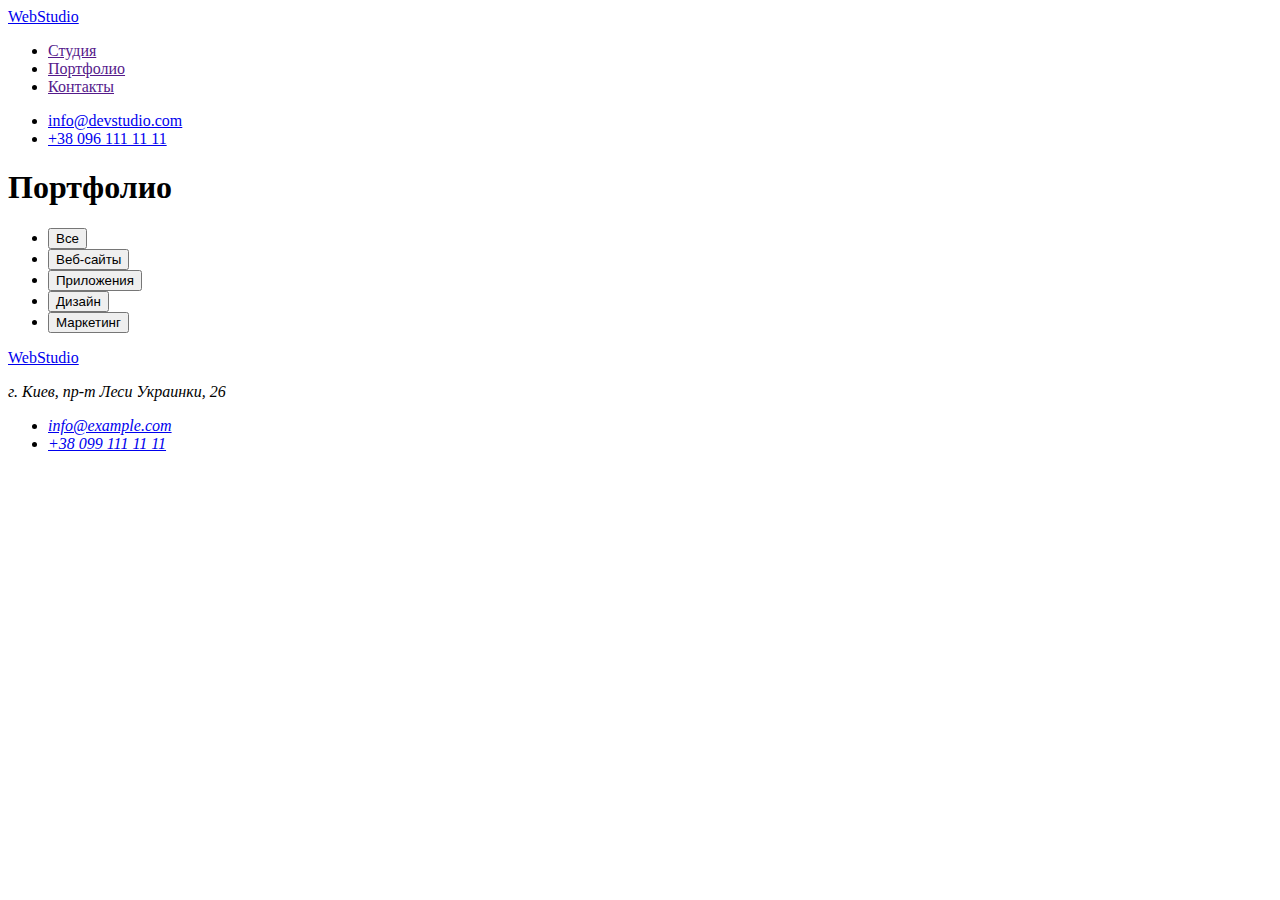
==== portfolio.html @ a0b3fe17 "Create portfolio" ====
<!DOCTYPE html>
<html lang="en">
<head>
    <meta charset="UTF-8">
    <meta http-equiv="X-UA-Compatible" content="IE=edge">
    <meta name="viewport" content="width=device-width, initial-scale=1.0">
    <title>WebStudio</title>
</head>
<body>
      <!--  Шапка -->
    <header>
        <nav>
            <a href="./index.html">WebStudio</a>
            
            <ul>
                <li><a href="">Студия</a></li>
                <li><a href="">Портфолио</a></li>
                <li><a href="">Контакты</a></li>
            </ul>
        </nav>

        <ul>
            <li>
                <a href="mailto:info@devstudio.com">info@devstudio.com</a>
            </li>
            <li>
                <a href="tel:+380961111111">+38 096 111 11 11</a>
            </li>
        </ul>
        
    </header>

    <!-- Основной контент -->
    <main>
        <!-- Скрытый заголовок -->
        <h1>Портфолио</h1>
        <ul>
            <li><button type="button">Все</button></li>
            <li><button type="button">Веб-сайты</button></li>
            <li><button type="button">Приложения</button></li>
            <li><button type="button">Дизайн</button></li>
            <li><button type="button">Маркетинг</button></li>
        </ul>
        
    </main>
    
    <!-- Подвал -->
    <footer>
        <a href="#">WebStudio</a>
        <address>
            <p>г. Киев, пр-т Леси Украинки, 26 </p>
            <ul>
                <li><a href="mailto:info@example.com">info@example.com</a></li>
                <li><a href="tel:+380991111111">+38 099 111 11 11</a></li>
            </ul>
        </address>
    </footer>
</body>
</html>
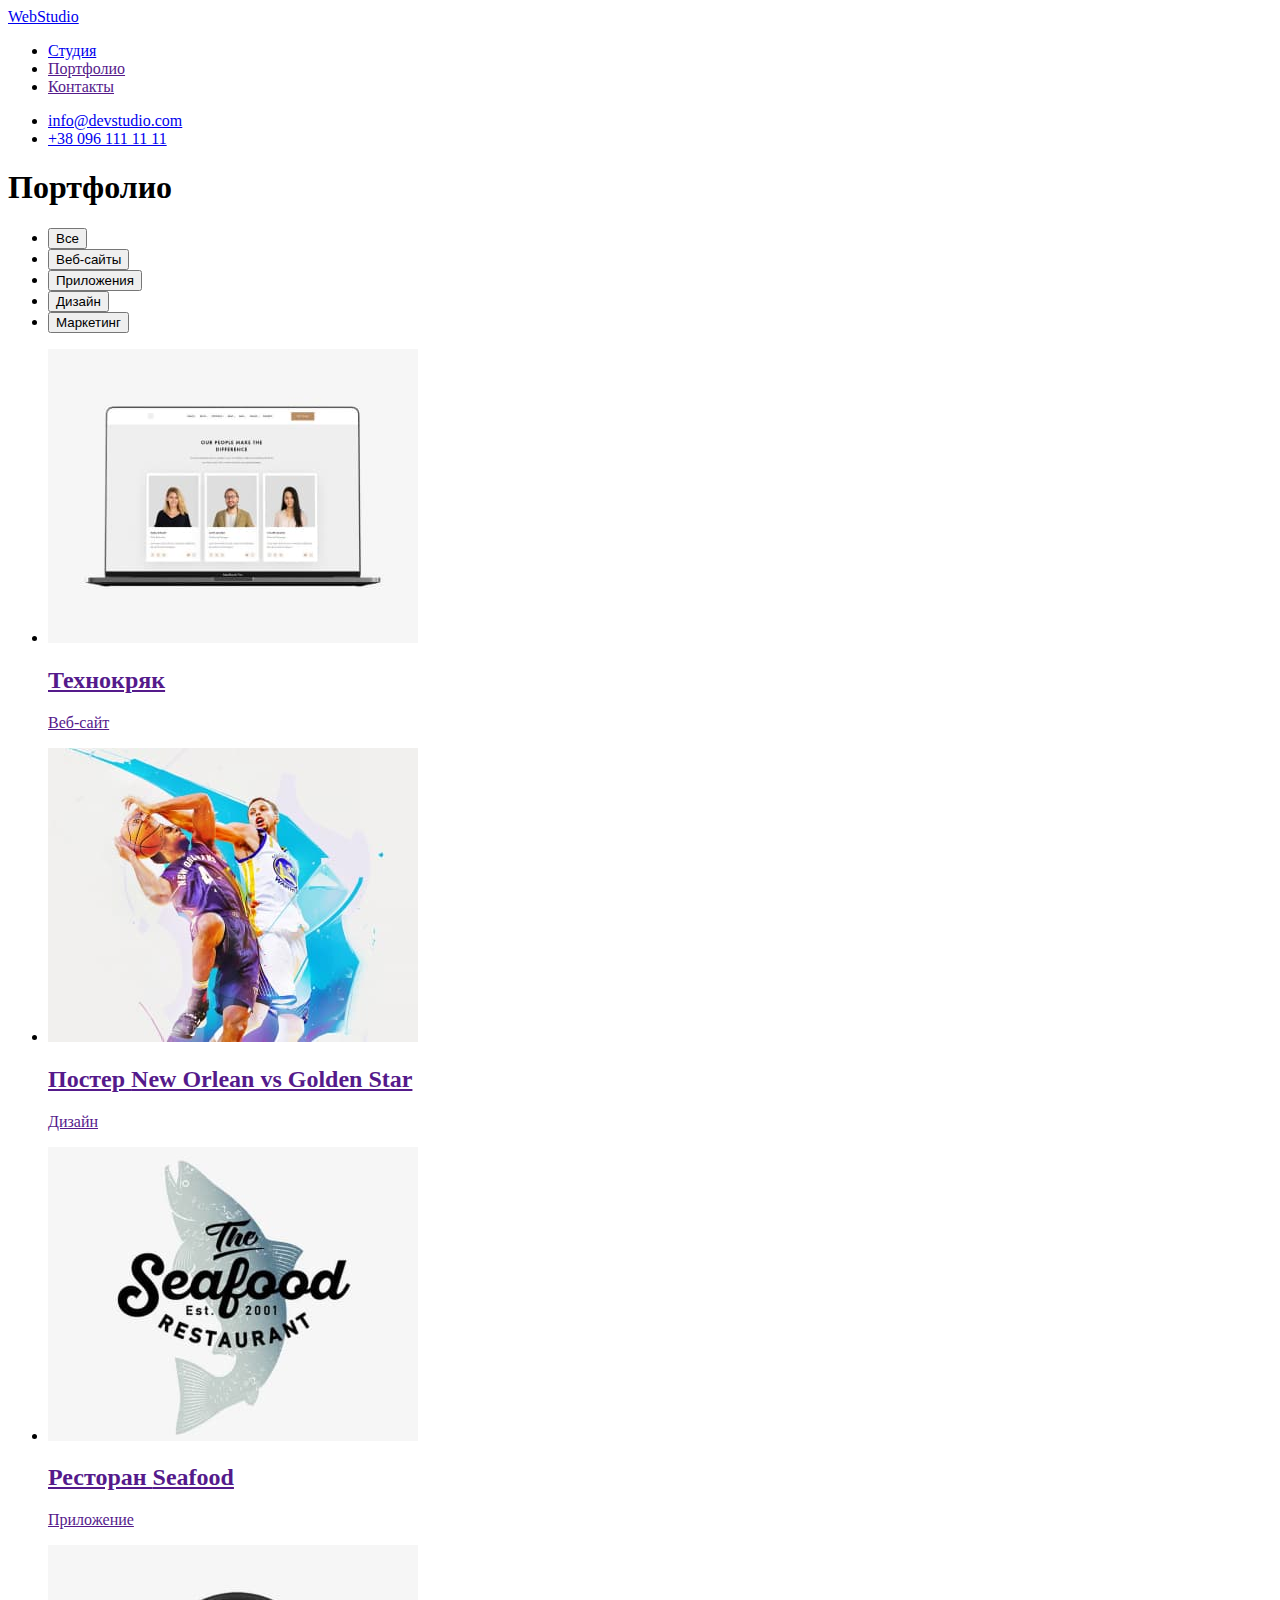
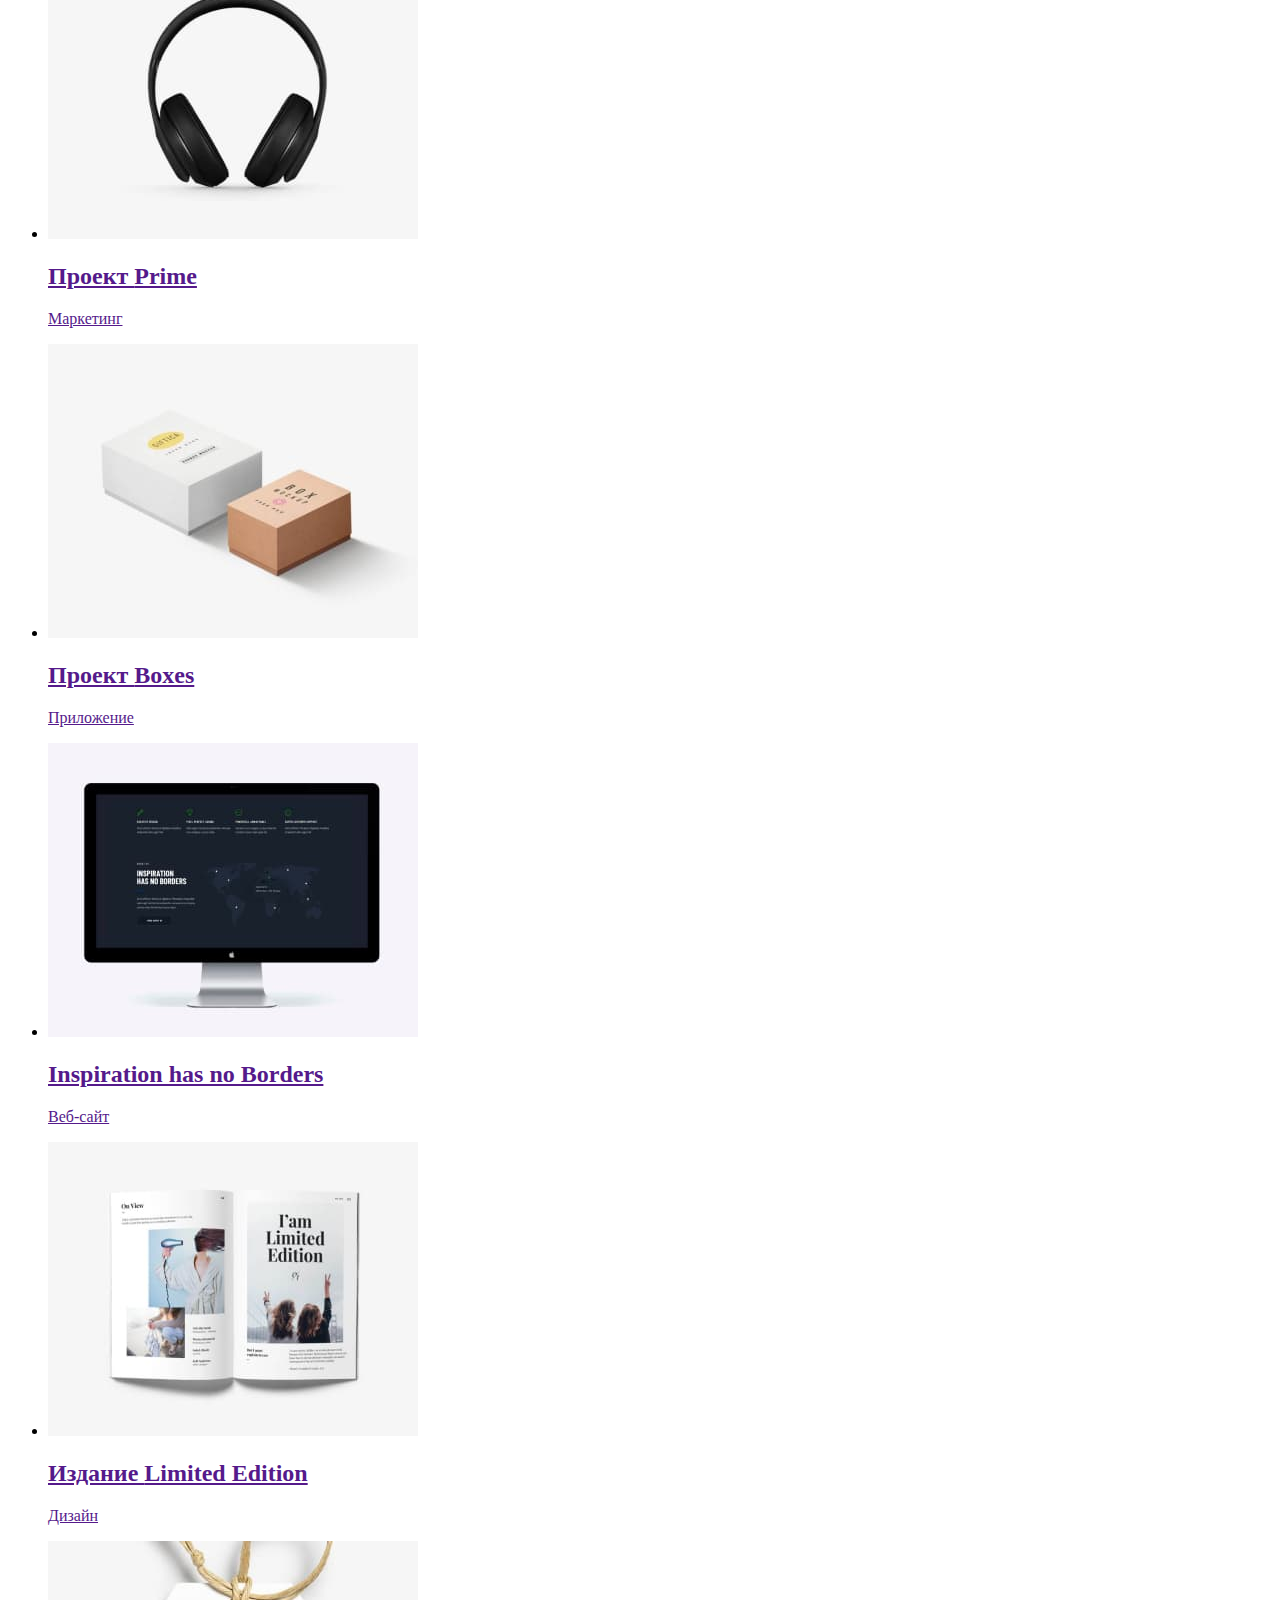
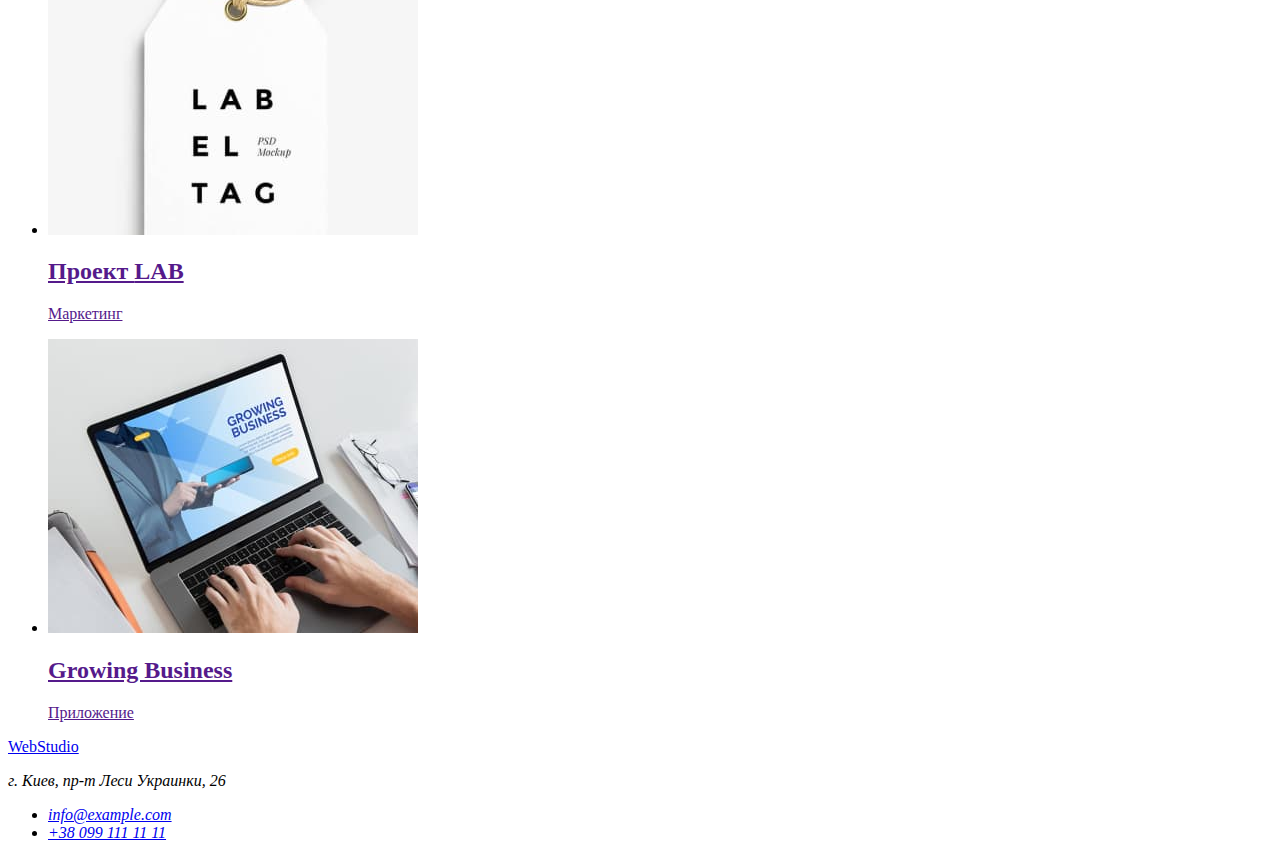
==== commit 0b12c941: "update portfolio" ====
--- a/portfolio.html
+++ b/portfolio.html
@@ -1,59 +1,146 @@
 <!DOCTYPE html>
-<html lang="en">
-<head>
-    <meta charset="UTF-8">
-    <meta http-equiv="X-UA-Compatible" content="IE=edge">
-    <meta name="viewport" content="width=device-width, initial-scale=1.0">
+<html lang="ru">
+  <head>
+    <meta charset="UTF-8" />
+    <meta http-equiv="X-UA-Compatible" content="IE=edge" />
+    <meta name="viewport" content="width=device-width, initial-scale=1.0" />
     <title>WebStudio</title>
-</head>
-<body>
-      <!--  Шапка -->
+  </head>
+  <body>
+    <!--  Шапка -->
     <header>
-        <nav>
-            <a href="./index.html">WebStudio</a>
-            
-            <ul>
-                <li><a href="">Студия</a></li>
-                <li><a href="">Портфолио</a></li>
-                <li><a href="">Контакты</a></li>
-            </ul>
-        </nav>
+      <nav>
+        <a href="./index.html">WebStudio</a>
 
         <ul>
-            <li>
-                <a href="mailto:info@devstudio.com">info@devstudio.com</a>
-            </li>
-            <li>
-                <a href="tel:+380961111111">+38 096 111 11 11</a>
-            </li>
+          <li><a href="./index.html">Студия</a></li>
+          <li><a href="">Портфолио</a></li>
+          <li><a href="">Контакты</a></li>
         </ul>
-        
+      </nav>
+
+      <ul>
+        <li>
+          <a href="mailto:info@devstudio.com">info@devstudio.com</a>
+        </li>
+        <li>
+          <a href="tel:+380961111111">+38 096 111 11 11</a>
+        </li>
+      </ul>
     </header>
 
     <!-- Основной контент -->
     <main>
-        <!-- Скрытый заголовок -->
-        <h1>Портфолио</h1>
-        <ul>
-            <li><button type="button">Все</button></li>
-            <li><button type="button">Веб-сайты</button></li>
-            <li><button type="button">Приложения</button></li>
-            <li><button type="button">Дизайн</button></li>
-            <li><button type="button">Маркетинг</button></li>
-        </ul>
-        
+      <!-- Скрытый заголовок -->
+      <h1>Портфолио</h1>
+      <ul>
+        <li><button type="button">Все</button></li>
+        <li><button type="button">Веб-сайты</button></li>
+        <li><button type="button">Приложения</button></li>
+        <li><button type="button">Дизайн</button></li>
+        <li><button type="button">Маркетинг</button></li>
+      </ul>
+      <ul>
+        <li>
+          <a href="">
+            <img
+              src="./images/technokrjak.jpg"
+              alt="Монитор ноутбука"
+              width="370"
+            />
+            <h2>Технокряк</h2>
+            <p>Веб-сайт</p>
+          </a>
+        </li>
+        <li>
+          <a href="">
+            <img
+              src="./images/poster.jpg"
+              alt="Два баскетболиста"
+              width="370"
+            />
+            <h2>Постер <span lang="en">New Orlean vs Golden Star</span></h2>
+            <p>Дизайн</p>
+          </a>
+        </li>
+        <li>
+          <a href="">
+            <img
+              src="./images/seafood.jpg"
+              alt="Надпись Зе СиФуд"
+              width="370"
+            />
+            <h2>Ресторан <span lang="en">Seafood</span></h2>
+            <p>Приложение</p>
+          </a>
+        </li>
+        <li>
+          <a href="">
+            <img src="./images/prime.jpg" alt="Наушники" width="370" />
+            <h2>Проект <span lang="en">Prime</span></h2>
+            <p>Маркетинг</p>
+          </a>
+        </li>
+        <li>
+          <a href="">
+            <img src="./images/boxes.jpg" alt="Две коробки" width="370" />
+            <h2>Проект <span lang="en">Boxes</span></h2>
+            <p>Приложение</p>
+          </a>
+        </li>
+        <li>
+          <a href="">
+            <img
+              src="./images/inspiration.jpg"
+              alt="Монитор компьютера"
+              width="370"
+            />
+            <h2 lang="en">Inspiration has no Borders</h2>
+            <p>Веб-сайт</p>
+          </a>
+        </li>
+        <li>
+          <a href="">
+            <img
+              src="./images/limited.jpg"
+              alt="Страницы журнала"
+              width="370"
+            />
+            <h2>Издание <span lang="en">Limited Edition</span></h2>
+            <p>Дизайн</p>
+          </a>
+        </li>
+        <li>
+          <a href="">
+            <img src="./images/project-lab.jpg" alt="Этикетка" width="370" />
+            <h2>Проект <span lang="en">LAB</span></h2>
+            <p>Маркетинг</p>
+          </a>
+        </li>
+        <li>
+          <a href="">
+            <img
+              src="./images/growing.jpg"
+              alt="Руки на клавиатуре ноутбука"
+              width="370"
+            />
+            <h2 lang="en">Growing Business</h2>
+            <p>Приложение</p>
+          </a>
+        </li>
+      </ul>
     </main>
-    
+
     <!-- Подвал -->
     <footer>
-        <a href="#">WebStudio</a>
-        <address>
-            <p>г. Киев, пр-т Леси Украинки, 26 </p>
-            <ul>
-                <li><a href="mailto:info@example.com">info@example.com</a></li>
-                <li><a href="tel:+380991111111">+38 099 111 11 11</a></li>
-            </ul>
-        </address>
+      <a href="#">WebStudio</a>
+      <address>
+        <p>г. Киев, пр-т Леси Украинки, 26</p>
+        <ul>
+          <li><a href="mailto:info@example.com">info@example.com</a></li>
+          <li><a href="tel:+380991111111">+38 099 111 11 11</a></li>
+        </ul>
+      </address>
     </footer>
-</body>
-</html>+  </body>
+</html>
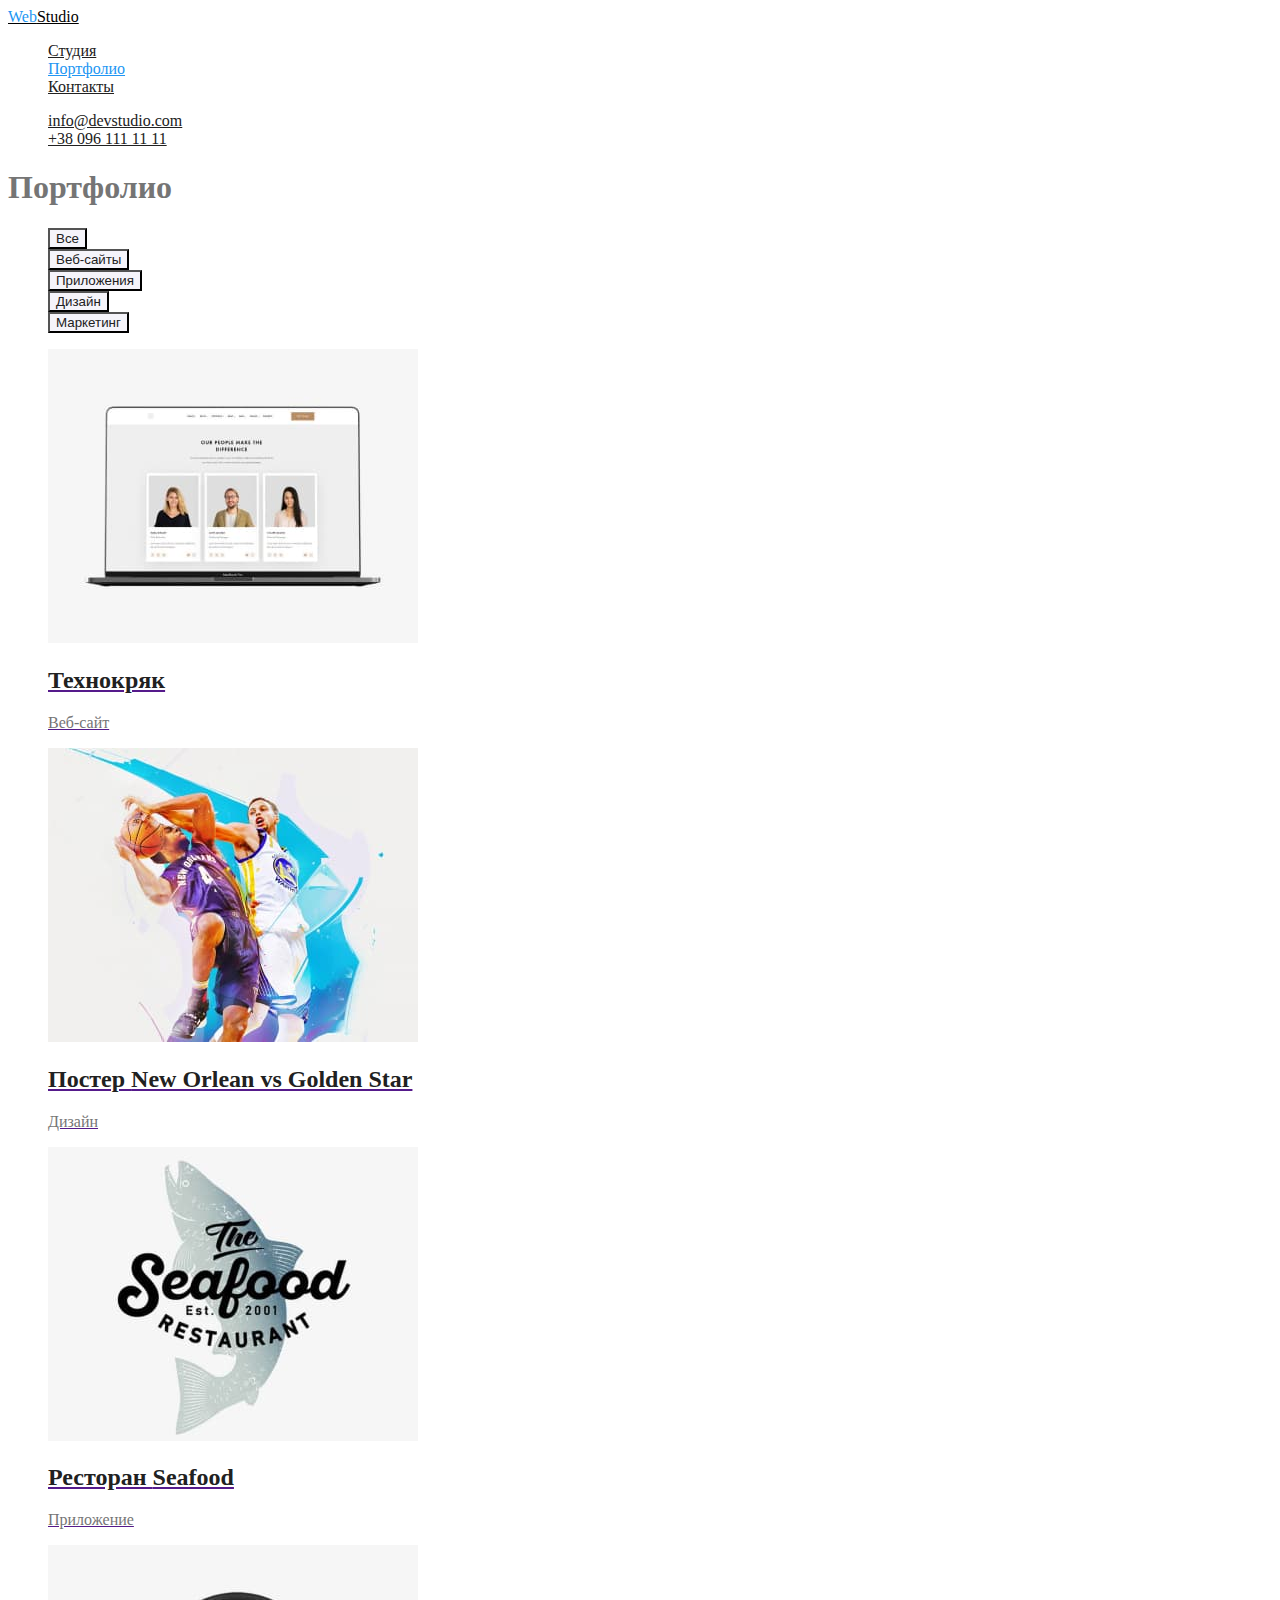
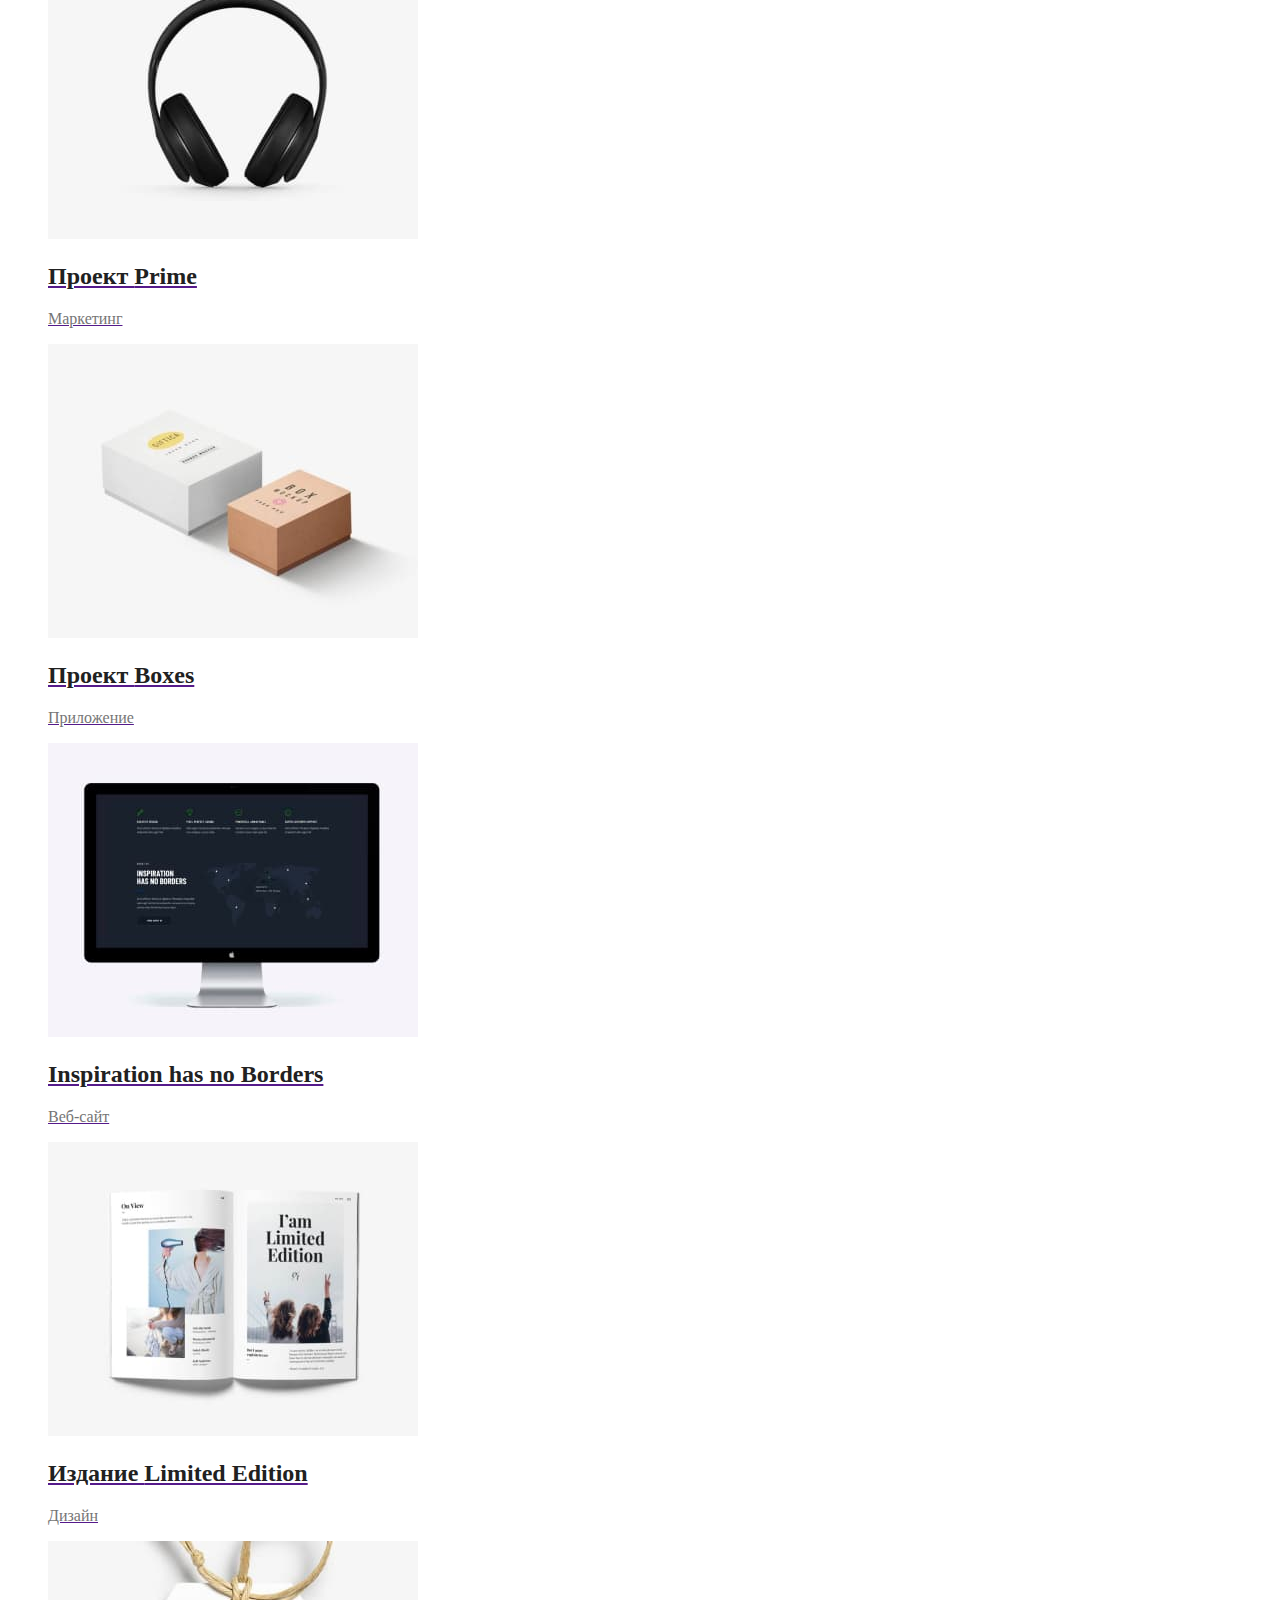
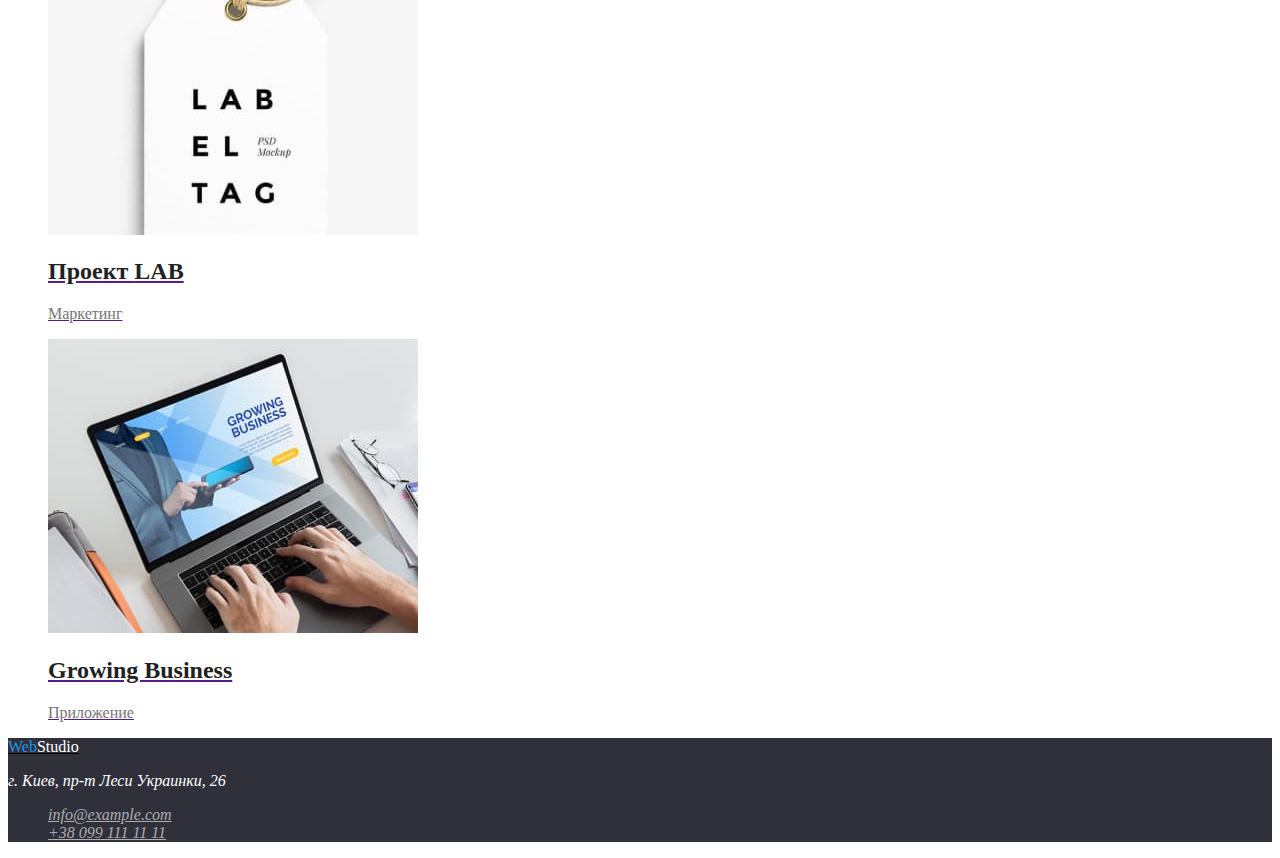
==== commit 7ef096c7: "add classes for css" ====
--- a/portfolio.html
+++ b/portfolio.html
@@ -5,26 +5,29 @@
     <meta http-equiv="X-UA-Compatible" content="IE=edge" />
     <meta name="viewport" content="width=device-width, initial-scale=1.0" />
     <title>WebStudio</title>
+    <link rel="stylesheet" href="./css/styles.css" />
   </head>
   <body>
     <!--  Шапка -->
     <header>
       <nav>
-        <a href="./index.html">WebStudio</a>
+        <a href="./index.html" class="logo"><span class="logo-accent">Web</span>Studio</a>
 
-        <ul>
-          <li><a href="./index.html">Студия</a></li>
-          <li><a href="">Портфолио</a></li>
-          <li><a href="">Контакты</a></li>
+        <ul class="list site-nav">
+          <li><a href="./index.html" class="link">Студия</a></li>
+          <li>
+            <a href="" class="link current">Портфолио</a>
+          </li>
+          <li><a href="" class="link">Контакты</a></li>
         </ul>
       </nav>
 
-      <ul>
+      <ul class="list auth-nav">
         <li>
-          <a href="mailto:info@devstudio.com">info@devstudio.com</a>
+          <a href="mailto:info@devstudio.com" class="link">info@devstudio.com</a>
         </li>
         <li>
-          <a href="tel:+380961111111">+38 096 111 11 11</a>
+          <a href="tel:+380961111111" class="link">+38 096 111 11 11</a>
         </li>
       </ul>
     </header>
@@ -33,112 +36,90 @@
     <main>
       <!-- Скрытый заголовок -->
       <h1>Портфолио</h1>
-      <ul>
-        <li><button type="button">Все</button></li>
-        <li><button type="button">Веб-сайты</button></li>
-        <li><button type="button">Приложения</button></li>
-        <li><button type="button">Дизайн</button></li>
-        <li><button type="button">Маркетинг</button></li>
+      <ul class="list">
+        <li><button type="button" class="portfolio-button">Все</button></li>
+        <li><button type="button" class="portfolio-button">Веб-сайты</button></li>
+        <li><button type="button" class="portfolio-button">Приложения</button></li>
+        <li><button type="button" class="portfolio-button">Дизайн</button></li>
+        <li><button type="button" class="portfolio-button">Маркетинг</button></li>
       </ul>
-      <ul>
+      <ul class="list section">
         <li>
           <a href="">
-            <img
-              src="./images/technokrjak.jpg"
-              alt="Монитор ноутбука"
-              width="370"
-            />
-            <h2>Технокряк</h2>
-            <p>Веб-сайт</p>
+            <img src="./images/technokrjak.jpg" alt="Монитор ноутбука" width="370" />
+            <h2 class="section-title">Технокряк</h2>
+            <p class="portfolio-p">Веб-сайт</p>
           </a>
         </li>
         <li>
           <a href="">
-            <img
-              src="./images/poster.jpg"
-              alt="Два баскетболиста"
-              width="370"
-            />
-            <h2>Постер <span lang="en">New Orlean vs Golden Star</span></h2>
-            <p>Дизайн</p>
+            <img src="./images/poster.jpg" alt="Два баскетболиста" width="370" />
+            <h2 class="section-title">Постер <span lang="en">New Orlean vs Golden Star</span></h2>
+            <p class="portfolio-p">Дизайн</p>
           </a>
         </li>
         <li>
           <a href="">
-            <img
-              src="./images/seafood.jpg"
-              alt="Надпись Зе СиФуд"
-              width="370"
-            />
-            <h2>Ресторан <span lang="en">Seafood</span></h2>
-            <p>Приложение</p>
+            <img src="./images/seafood.jpg" alt="Надпись Зе СиФуд" width="370" />
+            <h2 class="section-title">Ресторан <span lang="en">Seafood</span></h2>
+            <p class="portfolio-p">Приложение</p>
           </a>
         </li>
         <li>
           <a href="">
             <img src="./images/prime.jpg" alt="Наушники" width="370" />
-            <h2>Проект <span lang="en">Prime</span></h2>
-            <p>Маркетинг</p>
+            <h2 class="section-title">Проект <span lang="en">Prime</span></h2>
+            <p class="portfolio-p">Маркетинг</p>
           </a>
         </li>
         <li>
           <a href="">
             <img src="./images/boxes.jpg" alt="Две коробки" width="370" />
-            <h2>Проект <span lang="en">Boxes</span></h2>
-            <p>Приложение</p>
+            <h2 class="section-title">Проект <span lang="en">Boxes</span></h2>
+            <p class="portfolio-p">Приложение</p>
           </a>
         </li>
         <li>
           <a href="">
-            <img
-              src="./images/inspiration.jpg"
-              alt="Монитор компьютера"
-              width="370"
-            />
-            <h2 lang="en">Inspiration has no Borders</h2>
-            <p>Веб-сайт</p>
+            <img src="./images/inspiration.jpg" alt="Монитор компьютера" width="370" />
+            <h2 lang="en" class="section-title">Inspiration has no Borders</h2>
+            <p class="portfolio-p">Веб-сайт</p>
           </a>
         </li>
         <li>
           <a href="">
-            <img
-              src="./images/limited.jpg"
-              alt="Страницы журнала"
-              width="370"
-            />
-            <h2>Издание <span lang="en">Limited Edition</span></h2>
-            <p>Дизайн</p>
+            <img src="./images/limited.jpg" alt="Страницы журнала" width="370" />
+            <h2 class="section-title">Издание <span lang="en">Limited Edition</span></h2>
+            <p class="portfolio-p">Дизайн</p>
           </a>
         </li>
         <li>
           <a href="">
             <img src="./images/project-lab.jpg" alt="Этикетка" width="370" />
-            <h2>Проект <span lang="en">LAB</span></h2>
-            <p>Маркетинг</p>
+            <h2 class="section-title">Проект <span lang="en">LAB</span></h2>
+            <p class="portfolio-p">Маркетинг</p>
           </a>
         </li>
         <li>
           <a href="">
-            <img
-              src="./images/growing.jpg"
-              alt="Руки на клавиатуре ноутбука"
-              width="370"
-            />
-            <h2 lang="en">Growing Business</h2>
-            <p>Приложение</p>
+            <img src="./images/growing.jpg" alt="Руки на клавиатуре ноутбука" width="370" />
+            <h2 lang="en" class="section-title">Growing Business</h2>
+            <p class="portfolio-p">Приложение</p>
           </a>
         </li>
       </ul>
     </main>
 
     <!-- Подвал -->
-    <footer>
-      <a href="#">WebStudio</a>
+    <footer class="bg-footer">
+      <a href="./index.html" class="logo"
+        ><span class="logo-accent">Web</span><span class="logo-footer">Studio</span></a
+      >
       <address>
-        <p>г. Киев, пр-т Леси Украинки, 26</p>
-        <ul>
-          <li><a href="mailto:info@example.com">info@example.com</a></li>
-          <li><a href="tel:+380991111111">+38 099 111 11 11</a></li>
+        <p class="footer-adress">г. Киев, пр-т Леси Украинки, 26</p>
+        <ul class="list">
+          <li><a href="mailto:info@example.com" class="footer-link">info@example.com</a></li>
+          <li><a href="tel:+380991111111" class="footer-link">+38 099 111 11 11</a></li>
         </ul>
       </address>
     </footer>
--- a/css/styles.css
+++ b/css/styles.css
@@ -0,0 +1,112 @@
+:root {
+  --primary-text-color: #757575;
+  --title-text-color: #212121;
+  --accent-color: #2196f3;
+}
+
+/* 
+цвет основного текста #757575 
+цвет заголовков и навигации #212121
+белый #FFFFFF
+
+акцент #2196F3
+
+основной бекграунд  #E5E5E5;
+шапка  #FFFFFF;
+дополнительный бекграунд #F5F4FA
+подвал #2F303A;
+контакты в подвале rgba(255, 255, 255, 0.6);
+*/
+
+body {
+  color: var(--primary-text-color);
+  background-color: #ffffff;
+}
+
+.list {
+  list-style: none;
+}
+
+/* Шапка */
+.logo {
+  color: #000000;
+}
+.logo-accent {
+  color: var(--accent-color);
+}
+
+.site-nav .link {
+  color: var(--title-text-color);
+}
+.site-nav .link:hover,
+.site-nav .link:focus {
+  color: var(--accent-color);
+}
+
+.auth-nav .link {
+  color: var(--title-text-color);
+}
+.auth-nav .link:hover,
+.auth-nav .link:focus {
+  color: var(--accent-color);
+}
+
+.site-nav .link.current {
+  color: var(--accent-color);
+}
+
+/* Герой */
+.hero-title {
+  color: #ffffff;
+}
+
+/*  Кнопка */
+.button {
+  background-color: var(--accent-color);
+  color: #ffffff;
+}
+.portfolio-button {
+  background-color: #F5F4FA;
+  color: var(--title-text-color);
+}
+.portfolio-button:hover,
+.portfolio-button:focus {
+  background-color: var(--accent-color);
+  color: #ffffff;
+}
+
+/* Секция */
+.section .section-title {
+  color: var(--title-text-color);
+}
+
+/* Преимущевства */
+.feature .title {
+  color: var(--title-text-color);
+}
+
+/* Команда */
+.command {
+  background-color: #F5F4FA;
+}
+.command .title {
+  color: var(--title-text-color)
+}
+
+/* Подвал */
+.logo-footer {
+  color: #ffffff;
+}
+.bg-footer {
+  background-color: #2F303A;
+}
+.footer-adress{
+  color: #ffffff;
+}
+.footer-link {
+  color: rgba(255, 255, 255, 0.6);
+}
+
+.portfolio-p {
+  color: var(--primary-text-color);
+}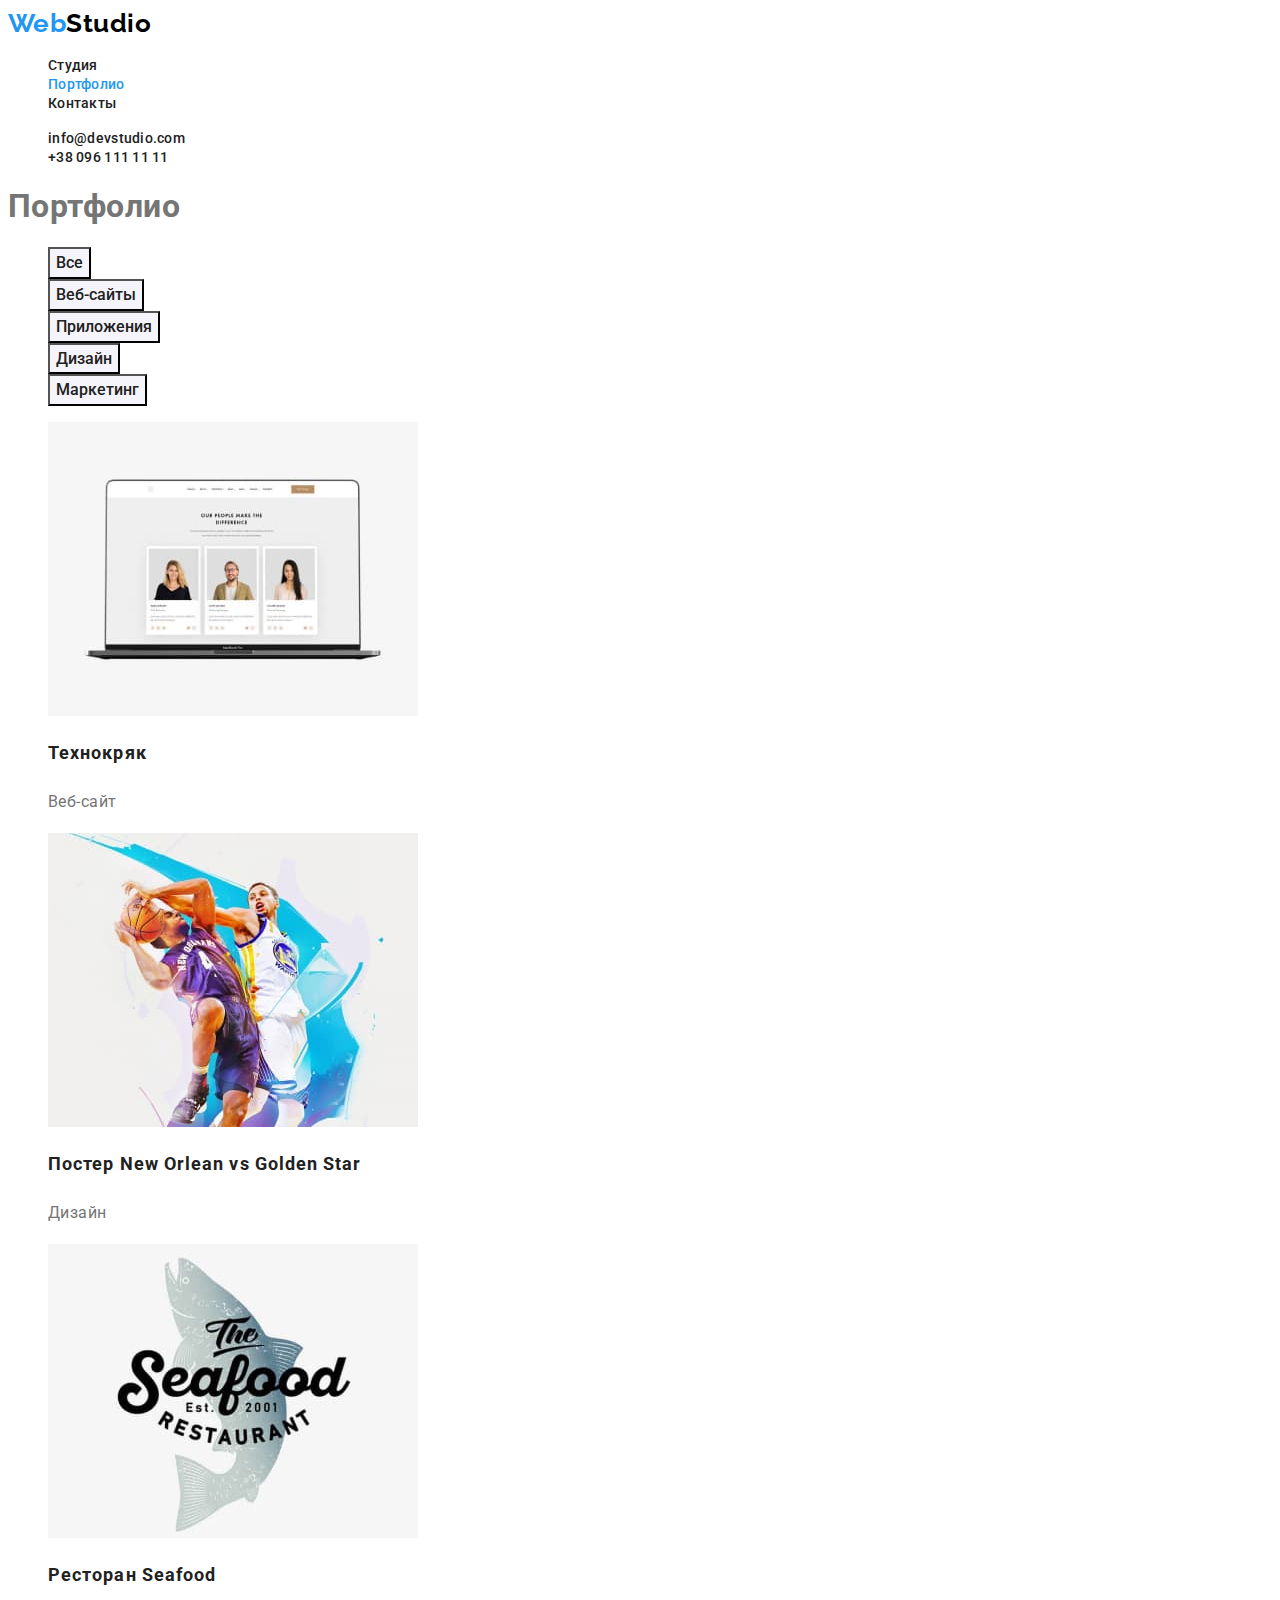
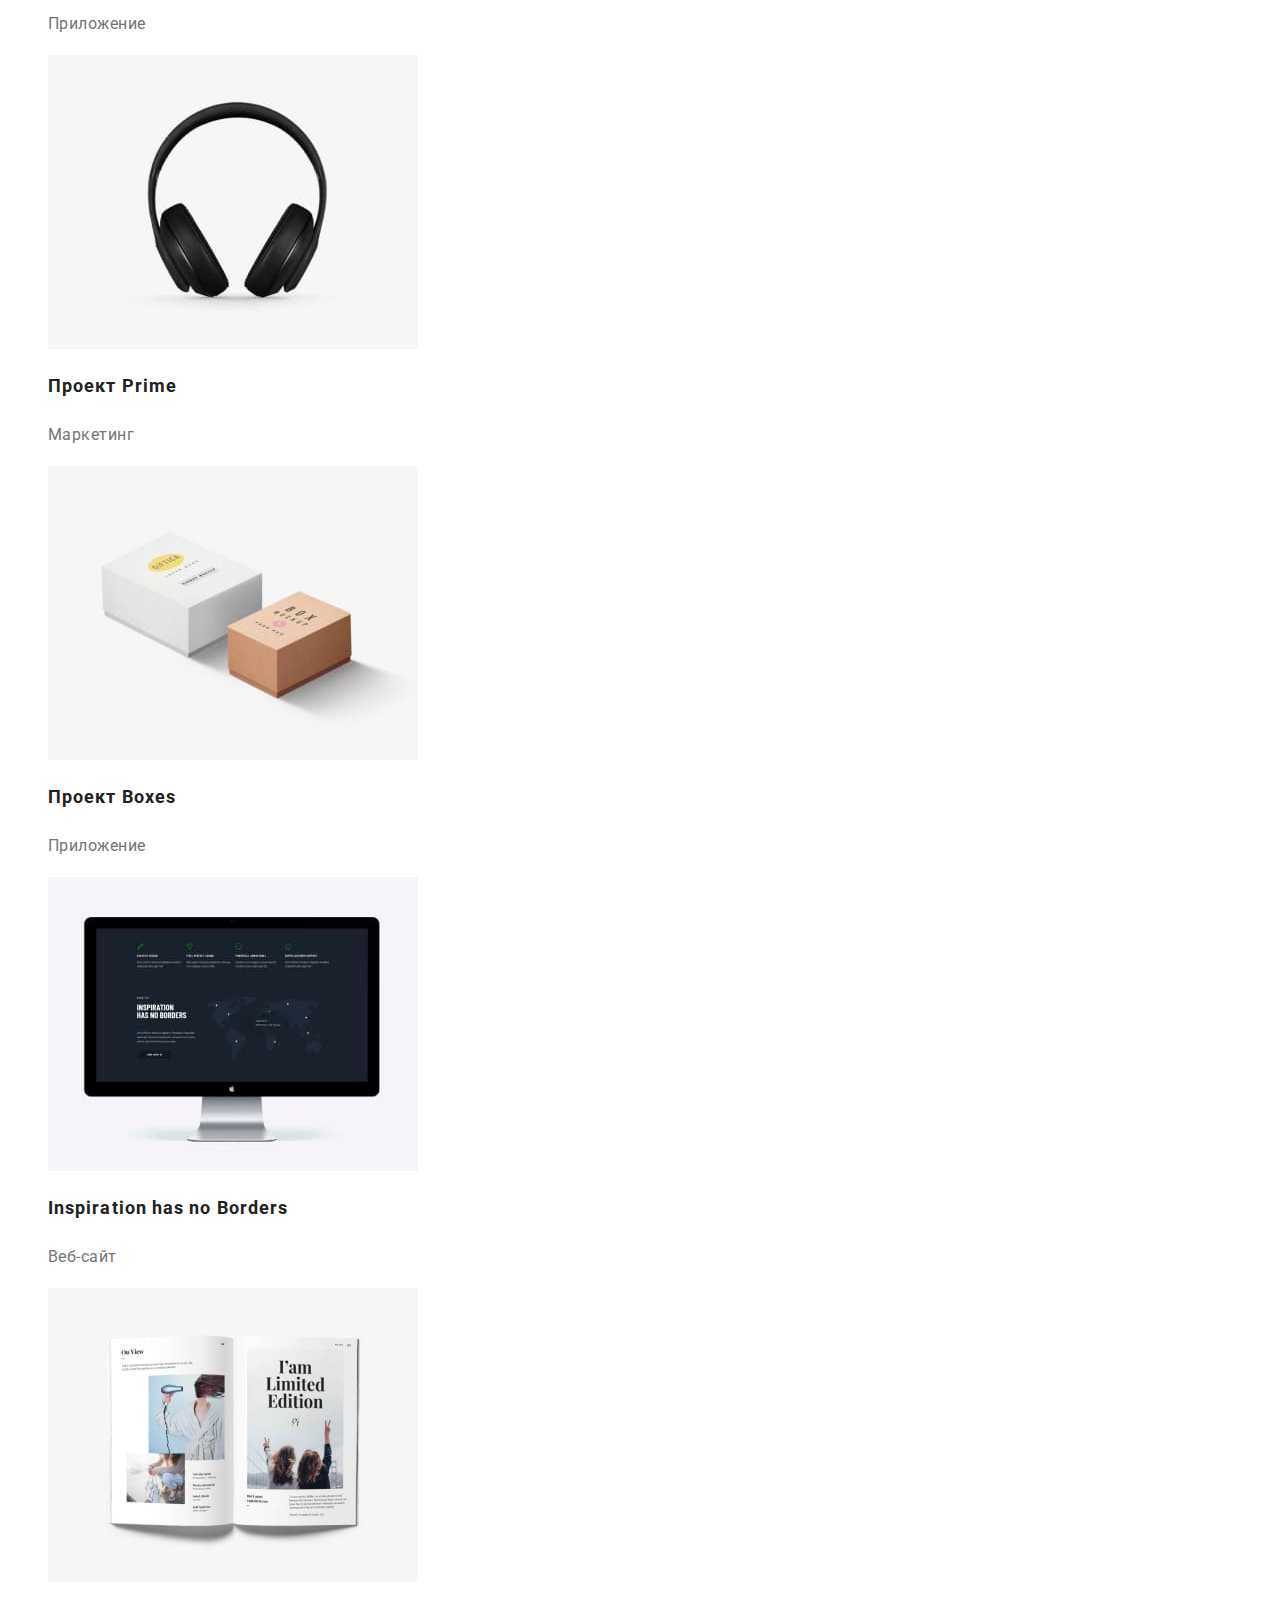
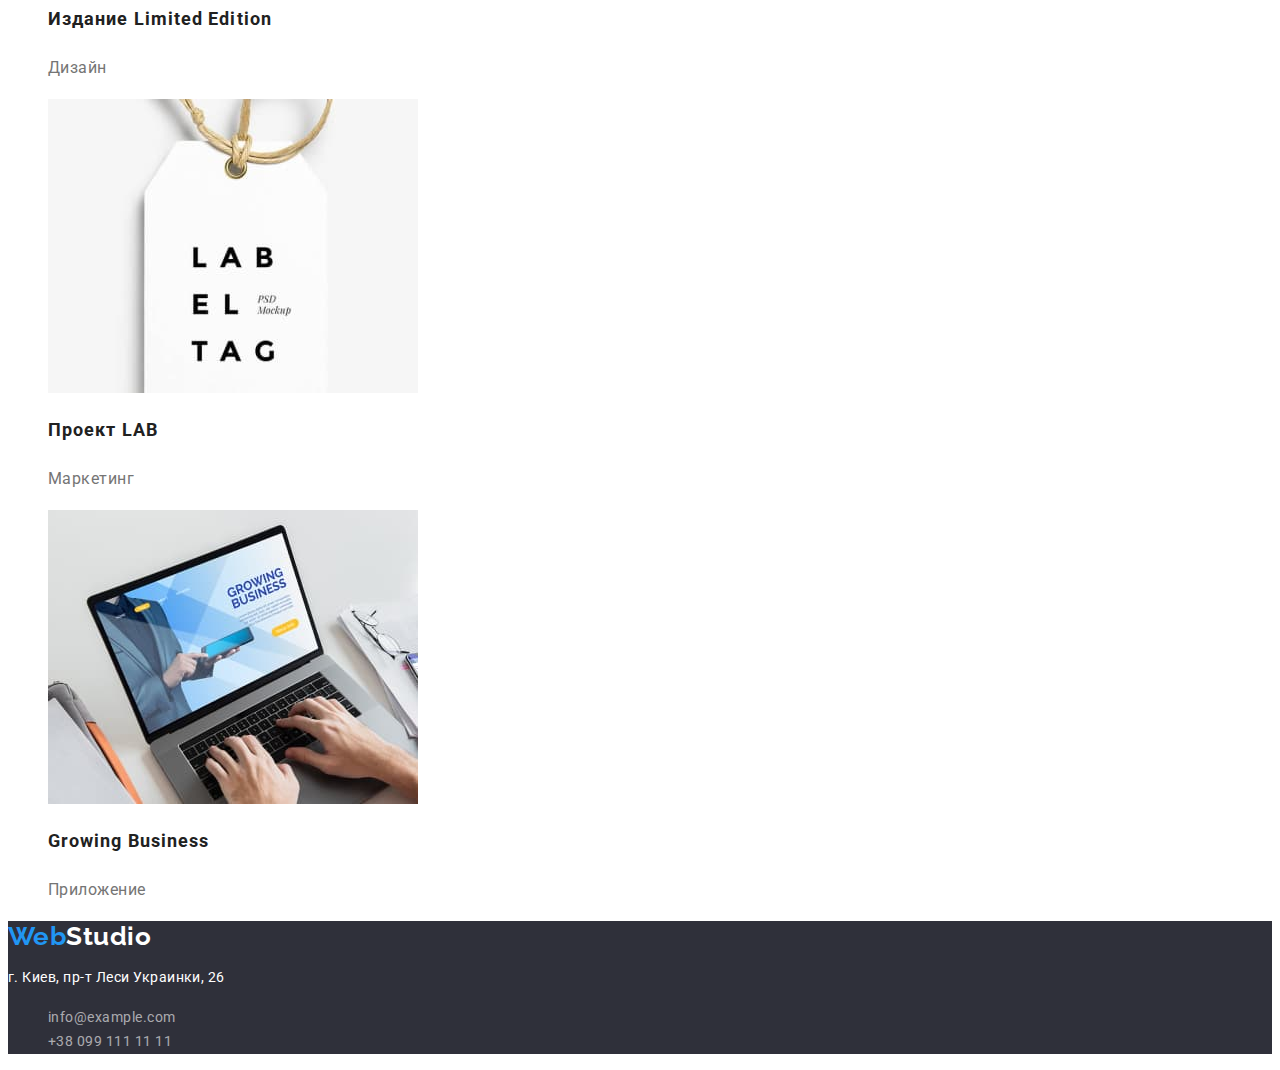
==== commit a07b6c08: "summary" ====
--- a/portfolio.html
+++ b/portfolio.html
@@ -5,6 +5,12 @@
     <meta http-equiv="X-UA-Compatible" content="IE=edge" />
     <meta name="viewport" content="width=device-width, initial-scale=1.0" />
     <title>WebStudio</title>
+    <link rel="preconnect" href="https://fonts.googleapis.com" />
+    <link rel="preconnect" href="https://fonts.gstatic.com" crossorigin />
+    <link
+      href="https://fonts.googleapis.com/css2?family=Montserrat:wght@400;700&family=Raleway:wght@700&family=Roboto:wght@400;500;700;900&display=swap"
+      rel="stylesheet"
+    />
     <link rel="stylesheet" href="./css/styles.css" />
   </head>
   <body>
@@ -43,75 +49,75 @@
         <li><button type="button" class="portfolio-button">Дизайн</button></li>
         <li><button type="button" class="portfolio-button">Маркетинг</button></li>
       </ul>
-      <ul class="list section">
+      <ul class="list portfolio">
         <li>
-          <a href="">
+          <a href="" class="portfolio-link">
             <img src="./images/technokrjak.jpg" alt="Монитор ноутбука" width="370" />
-            <h2 class="section-title">Технокряк</h2>
-            <p class="portfolio-p">Веб-сайт</p>
+            <h2 class="portfolio-title">Технокряк</h2>
+            <p class="portfolio-text">Веб-сайт</p>
           </a>
         </li>
         <li>
-          <a href="">
+          <a href="" class="portfolio-link">
             <img src="./images/poster.jpg" alt="Два баскетболиста" width="370" />
-            <h2 class="section-title">Постер <span lang="en">New Orlean vs Golden Star</span></h2>
-            <p class="portfolio-p">Дизайн</p>
+            <h2 class="portfolio-title">Постер <span lang="en">New Orlean vs Golden Star</span></h2>
+            <p class="portfolio-text">Дизайн</p>
           </a>
         </li>
         <li>
-          <a href="">
+          <a href="" class="portfolio-link">
             <img src="./images/seafood.jpg" alt="Надпись Зе СиФуд" width="370" />
-            <h2 class="section-title">Ресторан <span lang="en">Seafood</span></h2>
-            <p class="portfolio-p">Приложение</p>
+            <h2 class="portfolio-title">Ресторан <span lang="en">Seafood</span></h2>
+            <p class="portfolio-text">Приложение</p>
           </a>
         </li>
         <li>
-          <a href="">
+          <a href="" class="portfolio-link">
             <img src="./images/prime.jpg" alt="Наушники" width="370" />
-            <h2 class="section-title">Проект <span lang="en">Prime</span></h2>
-            <p class="portfolio-p">Маркетинг</p>
+            <h2 class="portfolio-title">Проект <span lang="en">Prime</span></h2>
+            <p class="portfolio-text">Маркетинг</p>
           </a>
         </li>
         <li>
-          <a href="">
+          <a href="" class="portfolio-link">
             <img src="./images/boxes.jpg" alt="Две коробки" width="370" />
-            <h2 class="section-title">Проект <span lang="en">Boxes</span></h2>
-            <p class="portfolio-p">Приложение</p>
+            <h2 class="portfolio-title">Проект <span lang="en">Boxes</span></h2>
+            <p class="portfolio-text">Приложение</p>
           </a>
         </li>
         <li>
-          <a href="">
+          <a href="" class="portfolio-link">
             <img src="./images/inspiration.jpg" alt="Монитор компьютера" width="370" />
-            <h2 lang="en" class="section-title">Inspiration has no Borders</h2>
-            <p class="portfolio-p">Веб-сайт</p>
+            <h2 lang="en" class="portfolio-title">Inspiration has no Borders</h2>
+            <p class="portfolio-text">Веб-сайт</p>
           </a>
         </li>
         <li>
-          <a href="">
+          <a href="" class="portfolio-link">
             <img src="./images/limited.jpg" alt="Страницы журнала" width="370" />
-            <h2 class="section-title">Издание <span lang="en">Limited Edition</span></h2>
-            <p class="portfolio-p">Дизайн</p>
+            <h2 class="portfolio-title">Издание <span lang="en">Limited Edition</span></h2>
+            <p class="portfolio-text">Дизайн</p>
           </a>
         </li>
         <li>
-          <a href="">
+          <a href="" class="portfolio-link">
             <img src="./images/project-lab.jpg" alt="Этикетка" width="370" />
-            <h2 class="section-title">Проект <span lang="en">LAB</span></h2>
-            <p class="portfolio-p">Маркетинг</p>
+            <h2 class="portfolio-title">Проект <span lang="en">LAB</span></h2>
+            <p class="portfolio-text">Маркетинг</p>
           </a>
         </li>
         <li>
-          <a href="">
+          <a href="" class="portfolio-link">
             <img src="./images/growing.jpg" alt="Руки на клавиатуре ноутбука" width="370" />
-            <h2 lang="en" class="section-title">Growing Business</h2>
-            <p class="portfolio-p">Приложение</p>
+            <h2 lang="en" class="portfolio-title">Growing Business</h2>
+            <p class="portfolio-text">Приложение</p>
           </a>
         </li>
       </ul>
     </main>
 
     <!-- Подвал -->
-    <footer class="bg-footer">
+    <footer class="footer">
       <a href="./index.html" class="logo"
         ><span class="logo-accent">Web</span><span class="logo-footer">Studio</span></a
       >
--- a/css/styles.css
+++ b/css/styles.css
@@ -1,9 +1,3 @@
-:root {
-  --primary-text-color: #757575;
-  --title-text-color: #212121;
-  --accent-color: #2196f3;
-}
-
 /* 
 цвет основного текста #757575 
 цвет заголовков и навигации #212121
@@ -18,18 +12,32 @@
 контакты в подвале rgba(255, 255, 255, 0.6);
 */
 
+:root {
+  --primary-text-color: #757575;
+  --title-text-color: #212121;
+  --accent-color: #2196f3;
+}
+
 body {
   color: var(--primary-text-color);
   background-color: #ffffff;
+  font-family: Roboto, sans-serif;
+  letter-spacing: 0.03em;
 }
 
 .list {
   list-style: none;
 }
 
-/* Шапка */
+/* ----------------------------Шапка---------------------------- */
 .logo {
   color: #000000;
+  font-family: Raleway, sans-serif;
+  font-style: normal;
+  font-weight: 700;
+  font-size: 26px;
+  line-height: 1.19;
+  text-decoration: none;
 }
 .logo-accent {
   color: var(--accent-color);
@@ -37,6 +45,11 @@
 
 .site-nav .link {
   color: var(--title-text-color);
+  font-weight: 500;
+  font-size: 14px;
+  line-height: 1.14;
+  letter-spacing: 0.02em;
+  text-decoration: none;
 }
 .site-nav .link:hover,
 .site-nav .link:focus {
@@ -45,6 +58,11 @@
 
 .auth-nav .link {
   color: var(--title-text-color);
+  font-weight: 500;
+  font-size: 14px;
+  line-height: 1.14;
+  letter-spacing: 0.02em;
+  text-decoration: none;
 }
 .auth-nav .link:hover,
 .auth-nav .link:focus {
@@ -55,19 +73,43 @@
   color: var(--accent-color);
 }
 
-/* Герой */
+/* ----------------------------Герой---------------------------- */
 .hero-title {
   color: #ffffff;
-}
-
-/*  Кнопка */
-.button {
+  font-weight: 900;
+  font-size: 44px;
+  line-height: 1.36;
+  text-align: center;
+  letter-spacing: 0.06em;
+  text-transform: uppercase;
+}
+
+/*  ----------------------------Кнопка---------------------------- */
+.hero-button {
   background-color: var(--accent-color);
   color: #ffffff;
+  cursor: pointer;
+  font-family: inherit;
+  font-weight: 700;
+  font-size: 16px;
+  line-height: 1.88;
+  align-items: center;
+  text-align: center;
+  letter-spacing: 0.06em;
+}
+.hero-button:hover,
+.hero-button:focus {
+  background-color: #188ce8;
 }
 .portfolio-button {
-  background-color: #F5F4FA;
-  color: var(--title-text-color);
+  background-color: #f5f4fa;
+  color: var(--title-text-color);
+  cursor: pointer;
+  font-family: inherit;
+  font-weight: 500;
+  font-size: 16px;
+  line-height: 1.62;
+  text-align: center;
 }
 .portfolio-button:hover,
 .portfolio-button:focus {
@@ -75,38 +117,91 @@
   color: #ffffff;
 }
 
-/* Секция */
+/* ----------------------------Секция---------------------------- */
 .section .section-title {
   color: var(--title-text-color);
-}
-
-/* Преимущевства */
+  font-size: 36px;
+  line-height: 1.17;
+  text-align: center;
+}
+
+/* ----------------------------Преимущевства---------------------------- */
 .feature .title {
   color: var(--title-text-color);
-}
-
-/* Команда */
+  font-style: normal;
+  font-weight: 700;
+  font-size: 14px;
+  line-height: 1.14;
+  text-transform: uppercase;
+}
+
+.feature .text {
+  font-family: 'Roboto';
+  font-size: 14px;
+  line-height: 1.71;
+}
+
+/* ----------------------------Команда---------------------------- */
 .command {
-  background-color: #F5F4FA;
+  background-color: #f5f4fa;
 }
 .command .title {
-  color: var(--title-text-color)
-}
-
-/* Подвал */
+  color: var(--title-text-color);
+  font-style: normal;
+  font-weight: 500;
+  font-size: 16px;
+  line-height: 1.19;
+  text-align: center;
+}
+.command .cards {
+  background-color: #ffffff;
+}
+.command .text {
+  font-size: 16px;
+  line-height: 1.19;
+  text-align: center;
+}
+
+/* ----------------------------Подвал---------------------------- */
 .logo-footer {
   color: #ffffff;
 }
-.bg-footer {
-  background-color: #2F303A;
-}
-.footer-adress{
-  color: #ffffff;
+.footer {
+  background-color: #2f303a;
+}
+.footer-adress {
+  color: #ffffff;
+  font-style: normal;
+  font-size: 14px;
+  line-height: 1.71;
 }
 .footer-link {
   color: rgba(255, 255, 255, 0.6);
-}
-
-.portfolio-p {
+  font-style: normal;
+  font-size: 14px;
+  line-height: 1.71;
+  text-decoration: none;
+}
+
+.footer-link:hover,
+.footer-link:focus {
+  color: var(--accent-color);
+}
+
+/* ----------------------------Портфолио------------------------ */
+.portfolio-link {
+  text-decoration: none;
+}
+.portfolio-title {
+  font-family: inherit;
+  font-size: 18px;
+  line-height: 2;
+  letter-spacing: 0.06em;
+  color: var(--title-text-color);
+}
+.portfolio-text {
+  font-family: inherit;
+  font-size: 16px;
+  line-height: 1.88;
   color: var(--primary-text-color);
-}+}
